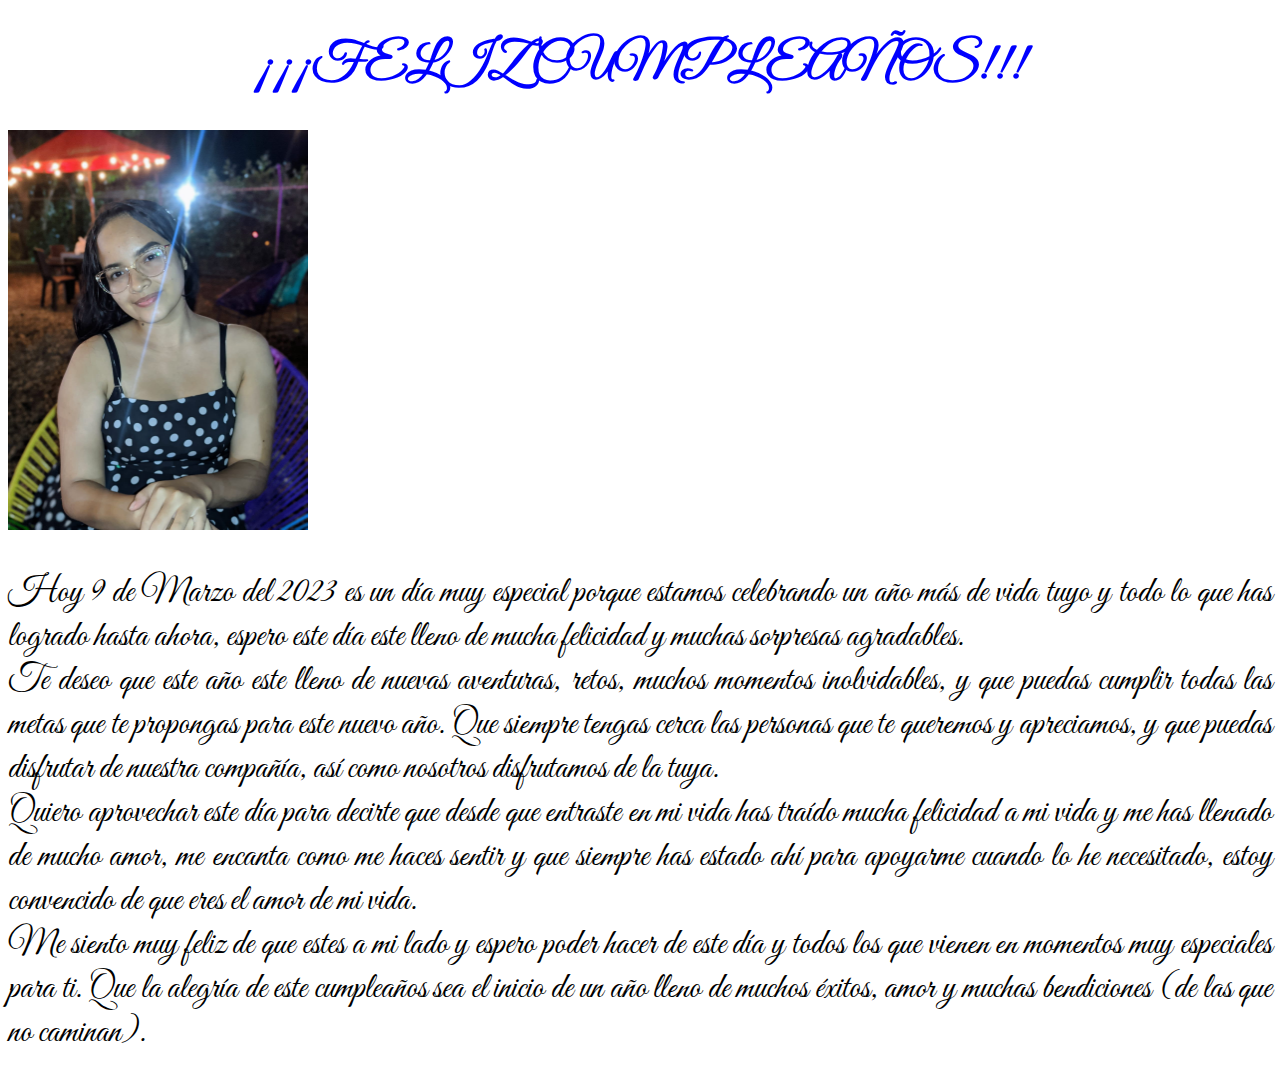
==== index.html @ c5b8bba9 "Add files via upload" ====
<!DOCTYPE html>
<html lang="en">
<head>
    <meta charset="UTF-8">
    <meta http-equiv="X-UA-Compatible" content="IE=edge">
    <meta name="viewport" content="width=device-width, initial-scale=1.0">
    <link href="css\estilos.css" rel="stylesheet"/>
    <link href="https://fonts.googleapis.com/css2?family=Great+Vibes&display=swap" rel="stylesheet">
    <title>Document</title>
</head>
<body>
    <h1>¡¡¡FELIZ CUMPLEAÑOS!!!</h1>
    <img src="resource\principal.jpg" width="300px" title="El amor de mi vida💖.">
    <p>
        Hoy 9 de Marzo del 2023 es un día muy especial porque estamos celebrando un año más de vida tuyo y todo lo que has logrado hasta ahora, 
        espero este día este lleno de mucha felicidad y muchas sorpresas agradables. <br>
        Te deseo que este año este lleno de nuevas aventuras, retos, muchos momentos inolvidables, y que puedas cumplir todas las metas que te 
        propongas para este nuevo año. Que siempre tengas cerca las personas que te queremos y apreciamos, y que puedas disfrutar de nuestra 
        compañía, así como nosotros disfrutamos de la tuya. <br>
        Quiero aprovechar este día para decirte que desde que entraste en mi vida has traído mucha felicidad a mi vida y me has llenado de mucho 
        amor, me encanta como me haces sentir y que siempre has estado ahí para apoyarme cuando lo he necesitado, estoy convencido de que eres el amor de mi vida. <br>
        Me siento muy feliz de que estes a mi lado y espero poder hacer de este día y todos los que vienen en momentos muy especiales para ti. 
        Que la alegría de este cumpleaños sea el inicio de un año lleno de muchos éxitos, amor y muchas bendiciones (de las que no caminan).

    </p>
</body>
</html>
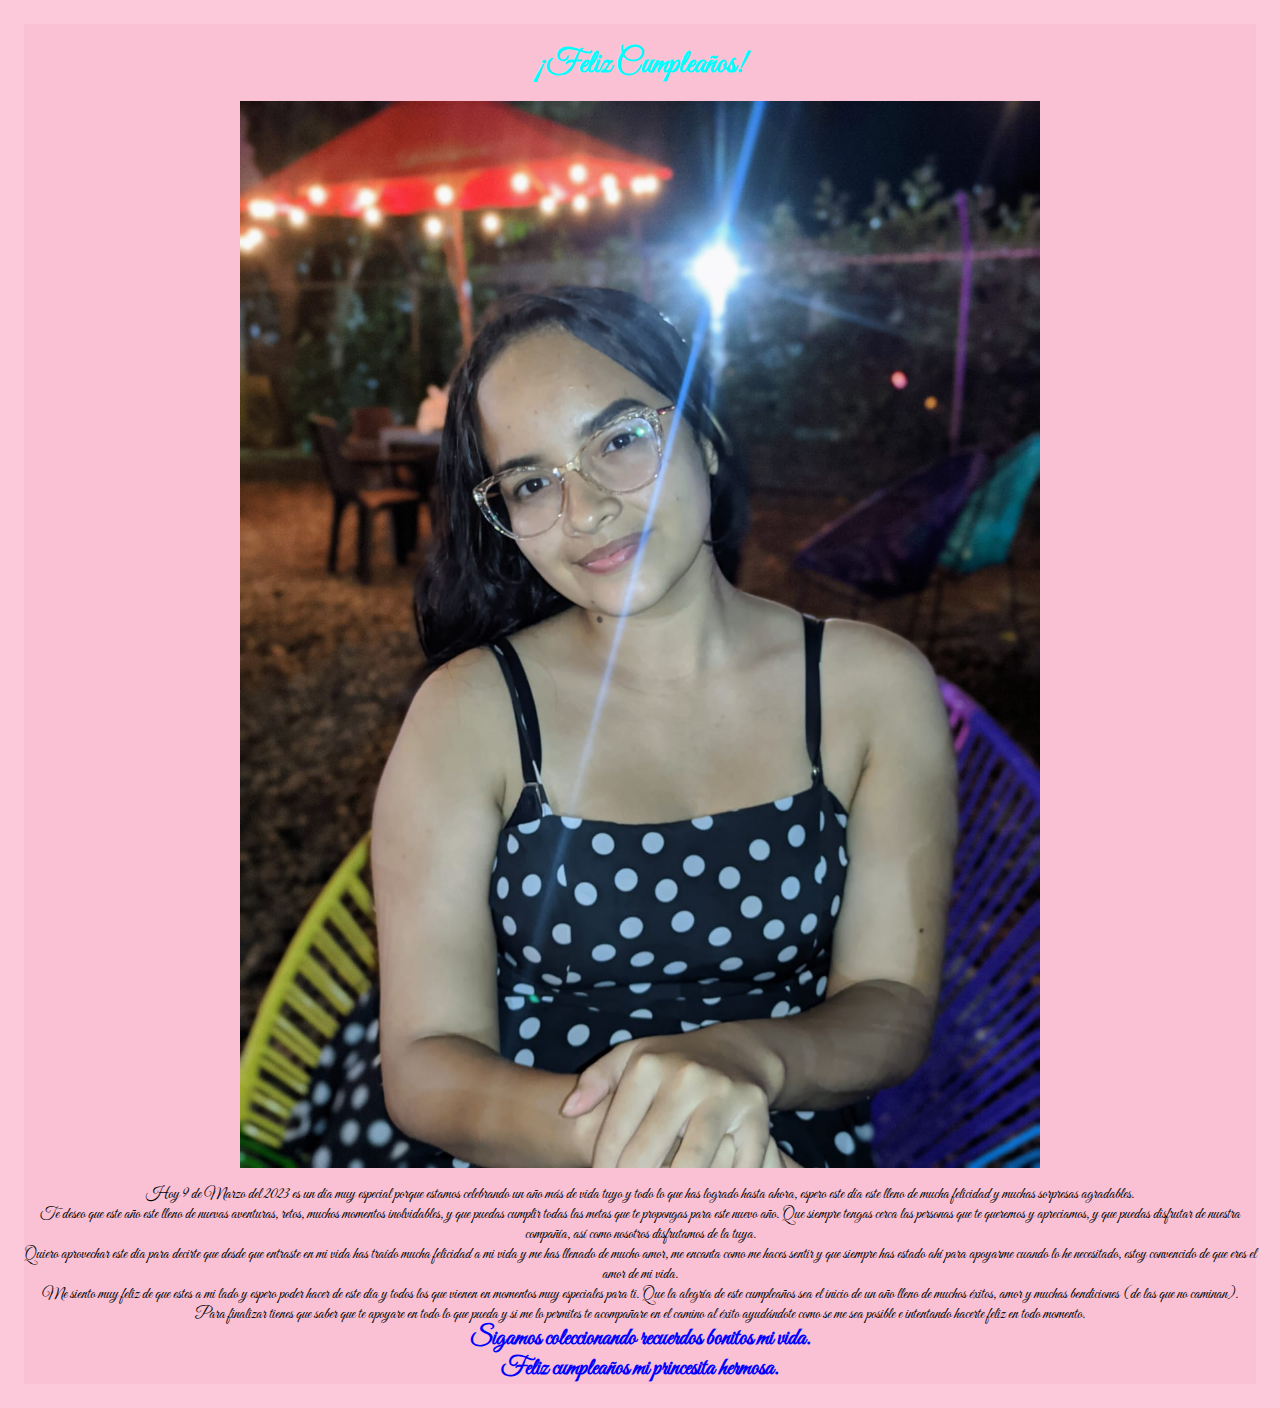
==== commit bc62ebef: "Add files via upload" ====
--- a/index.html
+++ b/index.html
@@ -9,19 +9,24 @@
     <title>Document</title>
 </head>
 <body>
-    <h1>¡¡¡FELIZ CUMPLEAÑOS!!!</h1>
-    <img src="resource\principal.jpg" width="300px" title="El amor de mi vida💖.">
-    <p>
-        Hoy 9 de Marzo del 2023 es un día muy especial porque estamos celebrando un año más de vida tuyo y todo lo que has logrado hasta ahora, 
-        espero este día este lleno de mucha felicidad y muchas sorpresas agradables. <br>
-        Te deseo que este año este lleno de nuevas aventuras, retos, muchos momentos inolvidables, y que puedas cumplir todas las metas que te 
-        propongas para este nuevo año. Que siempre tengas cerca las personas que te queremos y apreciamos, y que puedas disfrutar de nuestra 
-        compañía, así como nosotros disfrutamos de la tuya. <br>
-        Quiero aprovechar este día para decirte que desde que entraste en mi vida has traído mucha felicidad a mi vida y me has llenado de mucho 
-        amor, me encanta como me haces sentir y que siempre has estado ahí para apoyarme cuando lo he necesitado, estoy convencido de que eres el amor de mi vida. <br>
-        Me siento muy feliz de que estes a mi lado y espero poder hacer de este día y todos los que vienen en momentos muy especiales para ti. 
-        Que la alegría de este cumpleaños sea el inicio de un año lleno de muchos éxitos, amor y muchas bendiciones (de las que no caminan).
-
-    </p>
+    <div class="screem-1">
+        <h1>¡Feliz Cumpleaños!</h1>
+        <img src="resource\principal.jpg" title="El amor de mi vida💖.">
+        <p> Hoy 9 de Marzo del 2023 es un día muy especial porque estamos celebrando un año más de vida tuyo y todo lo que has logrado hasta ahora, 
+            espero este día este lleno de mucha felicidad y muchas sorpresas agradables. <br>
+            Te deseo que este año este lleno de nuevas aventuras, retos, muchos momentos inolvidables, y que puedas cumplir todas las metas que te 
+            propongas para este nuevo año. Que siempre tengas cerca las personas que te queremos y apreciamos, y que puedas disfrutar de nuestra 
+            compañía, así como nosotros disfrutamos de la tuya. <br>
+            Quiero aprovechar este día para decirte que desde que entraste en mi vida has traído mucha felicidad a mi vida y me has llenado de mucho 
+            amor, me encanta como me haces sentir y que siempre has estado ahí para apoyarme cuando lo he necesitado, estoy convencido de que eres el amor de mi vida. <br>
+            Me siento muy feliz de que estes a mi lado y espero poder hacer de este día y todos los que vienen en momentos muy especiales para ti. 
+            Que la alegría de este cumpleaños sea el inicio de un año lleno de muchos éxitos, amor y muchas bendiciones (de las que no caminan). <br>
+            Para finalizar tienes que saber que te apoyare en todo lo que pueda y si me lo permites te acompañare en el camino al éxito ayudándote 
+            como se me sea posible e intentando hacerte feliz en todo momento.
+        </p>
+        <h2>Sigamos coleccionando recuerdos bonitos mi vida. <br>
+            Feliz cumpleaños mi princesita hermosa.
+        </h2>
+    </div>
 </body>
 </html>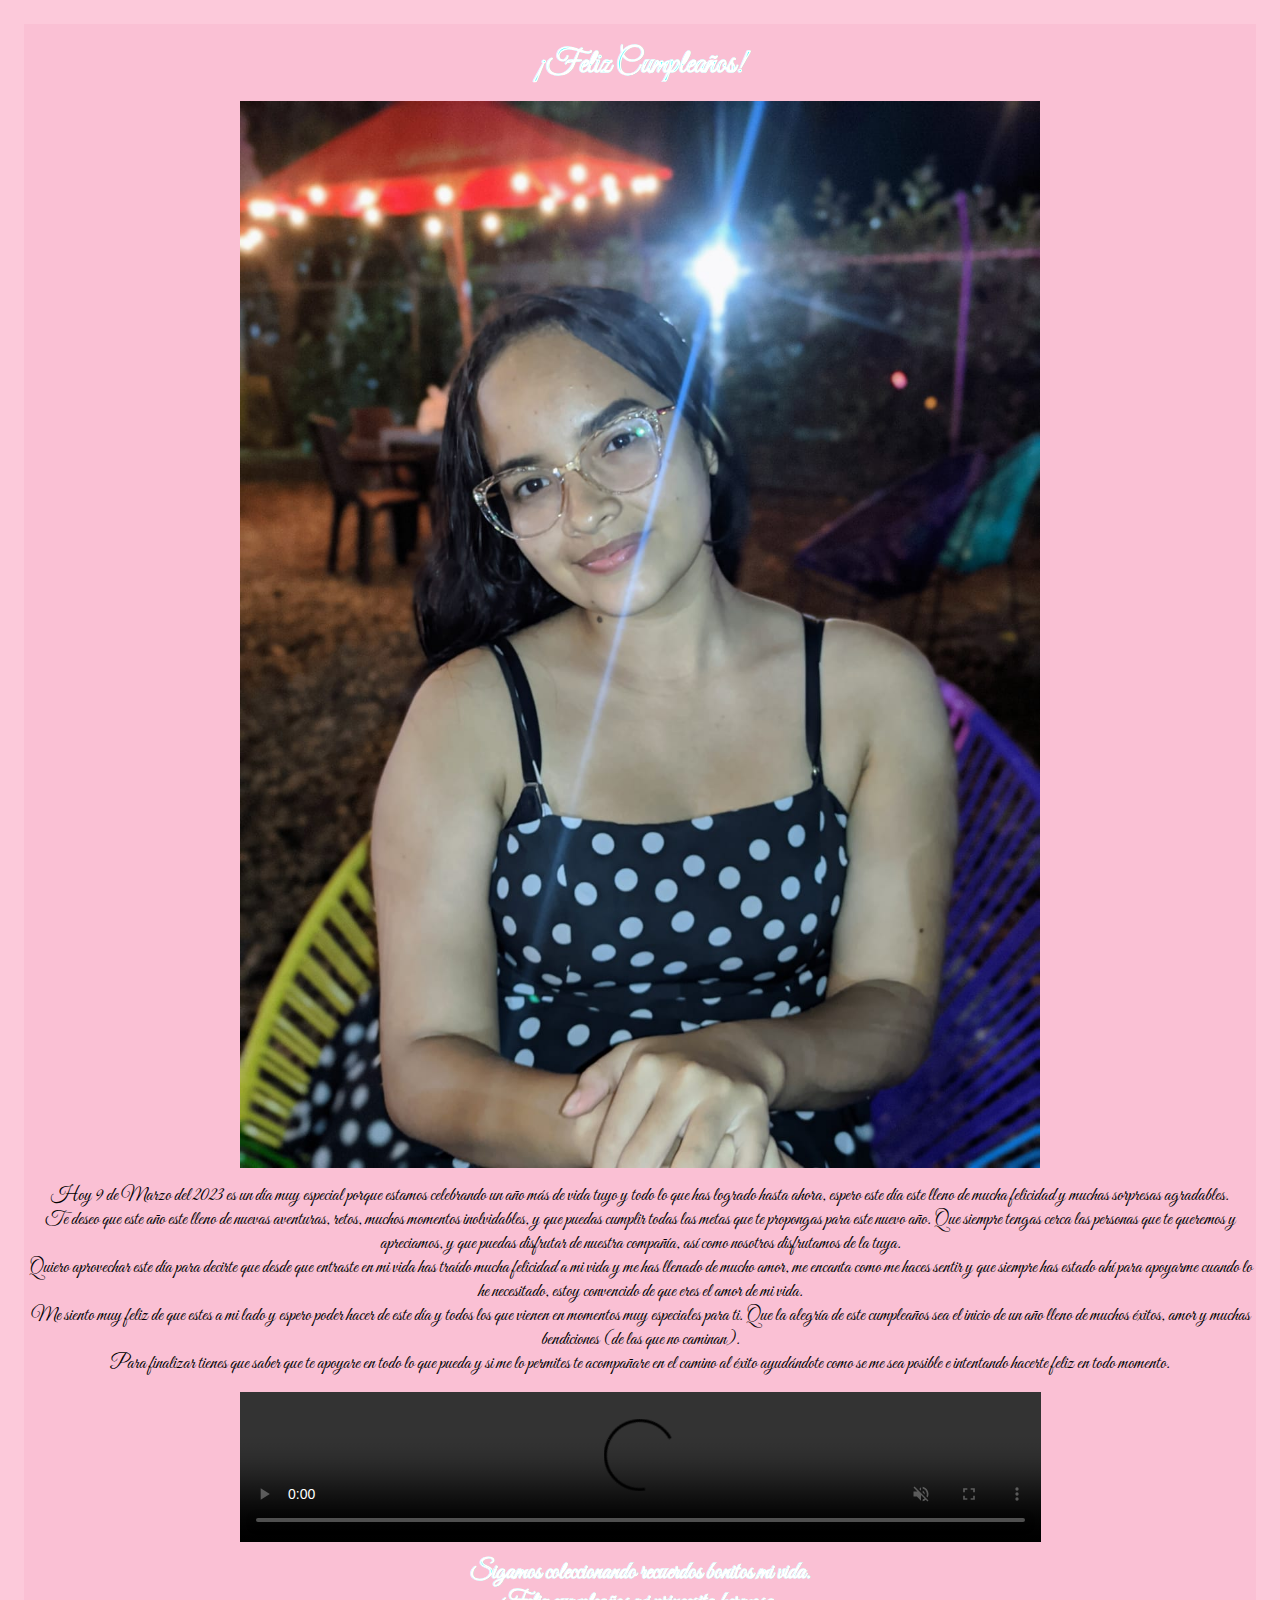
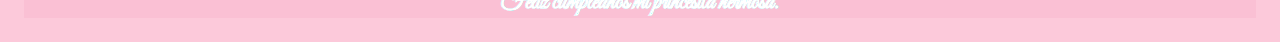
==== commit cc4a6847: "Add files via upload" ====
--- a/index.html
+++ b/index.html
@@ -24,6 +24,7 @@
             Para finalizar tienes que saber que te apoyare en todo lo que pueda y si me lo permites te acompañare en el camino al éxito ayudándote 
             como se me sea posible e intentando hacerte feliz en todo momento.
         </p>
+        <video src="resource\MOVIE.mp4" loop autoplay muted controls></video>
         <h2>Sigamos coleccionando recuerdos bonitos mi vida. <br>
             Feliz cumpleaños mi princesita hermosa.
         </h2>
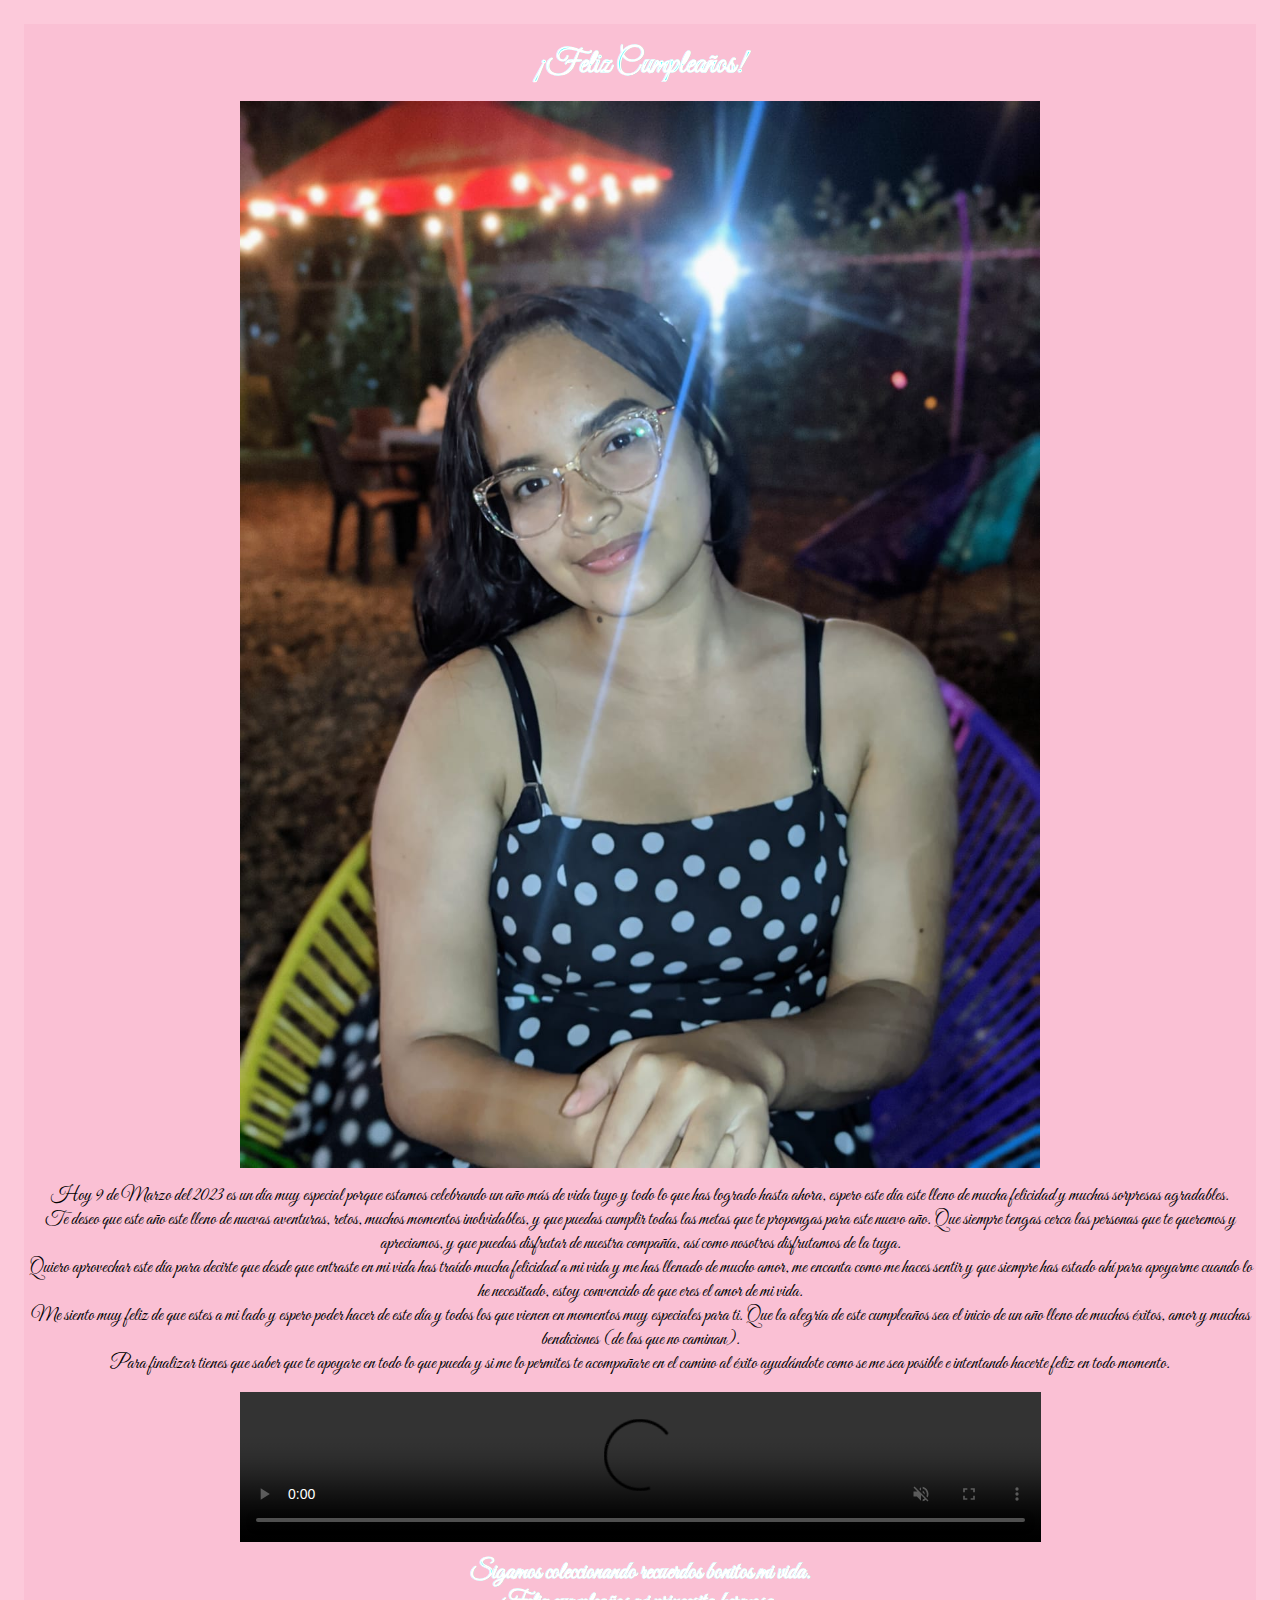
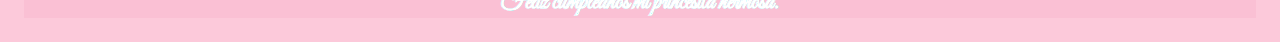
==== commit 224ec88d: "Add files via upload" ====
--- a/index.html
+++ b/index.html
@@ -5,8 +5,9 @@
     <meta http-equiv="X-UA-Compatible" content="IE=edge">
     <meta name="viewport" content="width=device-width, initial-scale=1.0">
     <link href="css\estilos.css" rel="stylesheet"/>
+    <link rel="shortcut icon" href="resource\feliz-cumpleanos.png">
     <link href="https://fonts.googleapis.com/css2?family=Great+Vibes&display=swap" rel="stylesheet">
-    <title>Document</title>
+    <title>!Feliz Cumpleaños¡</title>
 </head>
 <body>
     <div class="screem-1">
